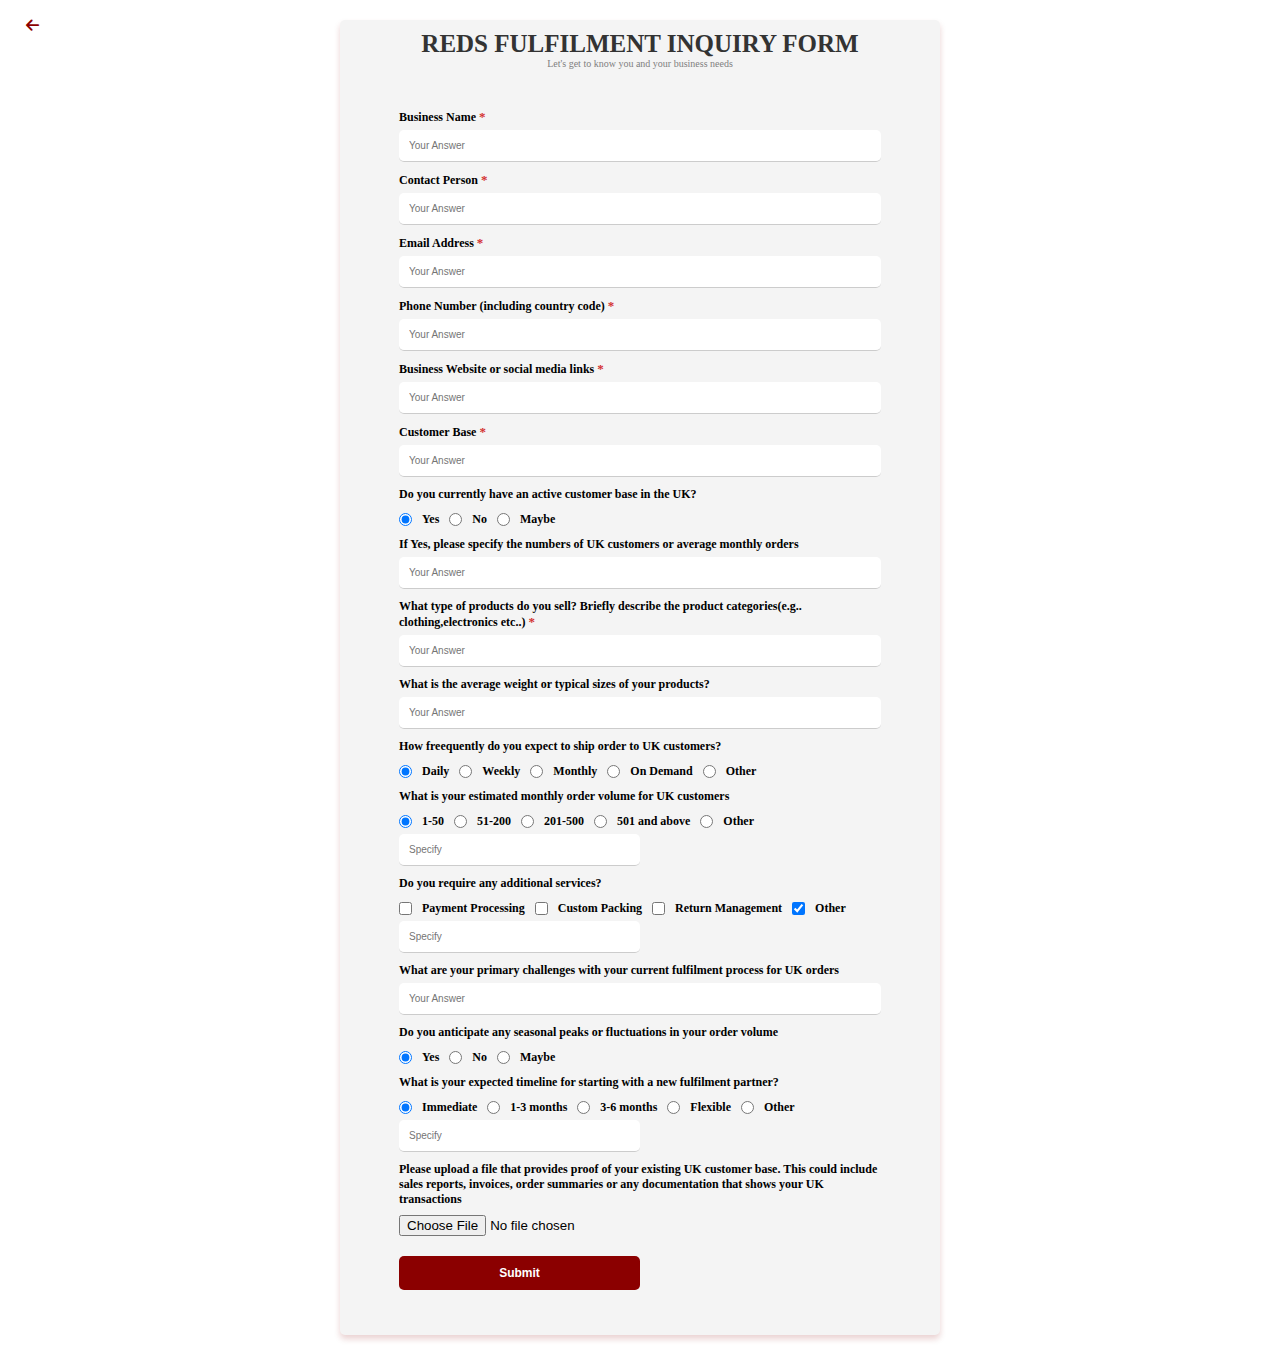
==== client/public/src/pages/fulfilment.html @ db406c57 "delivery website log day 2:21/12/2024,added the pre-form and form page for the send package option" ====
<!DOCTYPE html>
<html lang="en">
<head>
    <meta charset="UTF-8">
    <meta name="viewport" content="width=device-width, initial-scale=1.0">
    <title>REDS FULFILMENT CENTRE</title>
    <link rel="stylesheet" href="/client/public/src/styles/fulfilment.css">
    <link rel="stylesheet" href="/client/public/fontawesome-free-6.6.0-web/css/all.min.css">
    <link rel="stylesheet" href="/client/public/FONTS/Aleo,Allerta_Stencil,Chathura,Inter,Pacifico,etc.zip">
    <link rel="shortcut icon" href="/client/public/IMAGES/REDS LOGO.png" type="image/x-icon">
</head>
<body>
    <a href="/client/public/src/pages/send.html"><i class="fas fa-arrow-left back"></i></a>
    <div class="container">
        <h1>REDS FULFILMENT INQUIRY FORM</h1>
        <p class="description">Let's get to know you and your business needs</p>
        <form id="form">
            <label for="business">Business Name <span>*</span>
                <input type="text" class="business" id="business" placeholder="Your Answer" required>
            </label>
            <label for="contact">Contact Person <span>*</span>
                <input type="text" class="contact" id="contact" placeholder="Your Answer" required>
            </label>
            <label for="email">Email Address <span>*</span>
                <input type="email" class="email" id="email" placeholder="Your Answer" required>
            </label>
            <label for="phone">Phone Number  (including country code) <span>*</span>   
                <input type="tel" class="phone" id="phone" placeholder="Your Answer" required>
            </label>
            <label for="business-website">Business Website or social media links <span>*</span>
                <input type="url" class="business-website" id="business-website" placeholder="Your Answer" required>
            </label>
            <label for="customer-base" class="customer-base">Customer Base <span>*</span>
                <input type="text" class="customer-base" id="customer-base" placeholder="Your Answer" required>
            </label>
            <label for="customer-base">Do you currently have an active customer base in the UK?
                <div class="radio-group">
                    <input type="radio" name="customer-base" id="customer-base" required checked>Yes
                    <input type="radio" name="customer-base" id="customer-base" required>No
                    <input type="radio" name="customer-base" id="customer-base" required>Maybe
                </div>
            </label>
            <label for="answer">If Yes, please specify the numbers of UK customers or average monthly orders
                <input type="text" class="answer" id="answer" placeholder="Your Answer">
            </label>
            <label for="products">What type of products do you sell? Briefly describe the product categories(e.g.. clothing,electronics etc..) <span>*</span>
                <input type="text" class="products" id="products" placeholder="Your Answer" required>
            </label>
            <label for="weights">What is the average weight or typical sizes  of your products?
                <input type="text" class="weights" id="weights" placeholder="Your Answer">
            </label>
            <label for="frequent">How freequently do you expect to ship order to UK customers? 
                <div class="radio-group">
                    <input type="radio" name="frequent" id="frequent" required checked>Daily
                    <input type="radio" name="frequent" id="frequent" required>Weekly
                    <input type="radio" name="frequent" id="frequent" required>Monthly
                    <input type="radio" name="frequent" id="frequent" required>On Demand
                    <input type="radio" name="frequent" id="frequent" required>Other
                </div>
            </label>
            <label for="volume">What is your estimated monthly order volume for UK customers
                <div class="radio-group">
                    <input type="radio" name="volume" id="volume" required checked>1-50
                    <input type="radio" name="volume" id="volume" required>51-200
                    <input type="radio" name="volume" id="volume" required>201-500
                    <input type="radio" name="volume" id="volume" required>501 and above
                    <input type="radio" name="volume" id="volume" required>Other 
                </div>
                <input class="sub-input" type="text" placeholder="Specify">
            </label>
            <label for="additional">Do you require any additional services?
                <div class="radio-group">
                    <input type="checkbox" name="additional" id="additional" required >Payment Processing
                    <input type="checkbox" name="additional" id="additional" required>Custom Packing
                    <input type="checkbox" name="additional" id="additional" required>Return Management
                    <input type="checkbox" name="additional" id="additional" required checked>Other
                </div>
                <input type="text" class="sub-input" id="sub-input" placeholder="Specify">
            </label>
            <label for="challenges">What are your primary challenges with your current fulfilment process for UK orders
                <input type="text" class="challenges" id="challenges" placeholder="Your Answer">
            </label>
            <label for="anticipation">Do you anticipate any seasonal peaks or fluctuations in your order volume
                <div class="radio-group">
                    <input type="radio" name="anticipation" id="anticipation" required checked>Yes
                    <input type="radio" name="anticipation" id="anticipation" required>No
                    <input type="radio" name="anticipation" id="anticipation" required>Maybe
                </div>
            </label>
            <label for="timeline">What is your expected timeline for starting with a new fulfilment partner?
               <div class="radio-group">
                <input type="radio" name="timeline" id="timeline" required checked>Immediate
                <input type="radio" name="timeline" id="timeline" required>1-3 months
                <input type="radio" name="timeline" id="timeline" required>3-6 months
                <input type="radio" name="timeline" id="timeline" required>Flexible
                <input type="radio" name="timeline" id="timeline" required>Other 
               </div>
               <input class="sub-input" type="text" placeholder="Specify">
            </label>
            <label for="file-upload">Please upload a file that provides proof of your existing UK customer base. This could include sales reports, invoices, order summaries or any documentation that shows your UK transactions
                <input type="file" class="file-upload" id="file-upload" max="1" required>
            </label>
            <input type="submit" value="Submit" class="submit">
        </form>
    </div>
</body>
</html>
---- client/public/src/styles/fulfilment.css ----
*{
    margin: 0;
    padding: 0;
    box-sizing: border-box;
}
:root{
    --primary-color:#d32f2f;
    --white:#ffffff;
    --dark-red:#8b0000;
    --light-grey:#f4f4f4;
    --charcoal-grey:#333333;
}
html{
    font-size: 10px;
}
body{
    width: 100%;
    height: fit-content;
    background-color: var(--white);
}
.back{
    position: absolute;
    left: 2%;
    top: 2%;
    font-size: 1.5rem;
    color: var(--dark-red);
}
.container{
    width: 90%;
    height: fit-content;
    display: flex;
    flex-direction: column;
    align-items: center;
    justify-content: center;
    padding: 1rem;
    margin: 2rem auto;
    background-color: var(--light-grey);
    border-radius: 0.5rem;
    box-shadow: 0 4px 6px rgba(139,0,0,0.18);
    max-width: 600px;
}
h1{
    font-size: 2.5rem;
    color: var(--charcoal-grey);
    margin-bottom:0;
    color: var(--charcoal-grey);
}
.description{
    font-size: 1rem;
    color:grey;
    margin-bottom: 2rem;
}
form{
    width: 90%;
    margin: 0 auto 15px;
    padding: 20px;
    border-radius: 0.8rem;
}
label{
    display: block;
    margin-bottom: 1rem;
    font-weight: bold;
    font-size: 1.2rem;
}
input[type="text"], input[type="email"], input[type="url"], input[type="tel"]{
    width: 100%;
    padding: 1rem;
    margin-top: 0.5rem;
    border: none;
    border-radius: 5px;
    border-bottom: 1px solid #ccc;
    font-size: 1rem;
}
.sub-input{
    width: 50% !important;
}
.radio-group{
    display: flex;
    gap: 10px;
    align-items: center;
    margin-top: 1rem;
}
input[type="radio"]{
   display: inline-block;
}
span{
    font-size: 1.3rem;
    color: var(--primary-color);
    font-weight: 600;
}
input[type="file"]{
    display: block;
    margin-top: 0.8rem;
}
input[type="submit"]{
    width: 50%;
    padding: 1rem;
    margin-top: 1rem;
    border: none;
    border-radius: 5px;
    background-color: var(--dark-red);
    color: var(--white);
    font-size: 1.2rem;
    cursor: pointer;
    font-weight: 600;
}
input[type="submit"]:hover{
    background-color: transparent;
    outline: 2px solid var(--dark-red);
    color: var(--charcoal-grey);
    box-shadow: 0 4px 6px rgba(139,0,0,0.18);
}
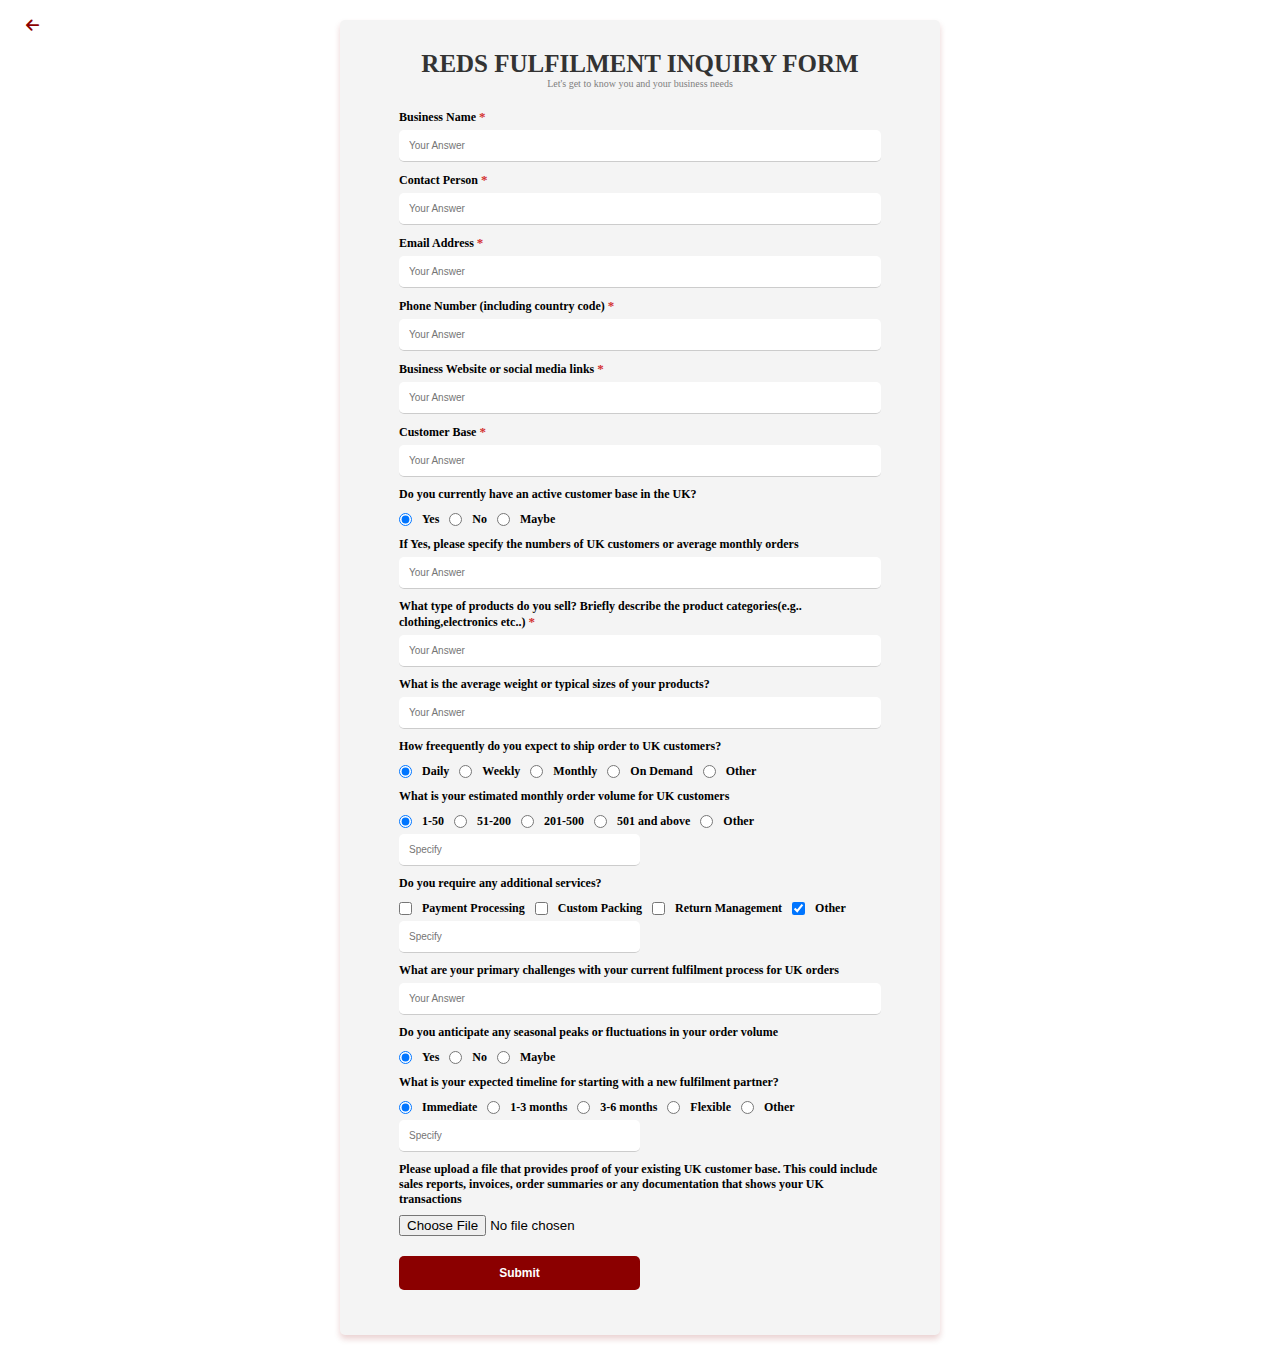
==== commit d7517295: "merged changes with edits" ====
--- a/client/public/src/pages/fulfilment.html
+++ b/client/public/src/pages/fulfilment.html
@@ -11,10 +11,10 @@
 </head>
 <body>
     <a href="/client/public/src/pages/send.html"><i class="fas fa-arrow-left back"></i></a>
-    <div class="container">
-        <h1>REDS FULFILMENT INQUIRY FORM</h1>
+    <div class="container" >
+        <form id="inquiryForm" >
+             <h1>REDS FULFILMENT INQUIRY FORM</h1>
         <p class="description">Let's get to know you and your business needs</p>
-        <form id="form">
             <label for="business">Business Name <span>*</span>
                 <input type="text" class="business" id="business" placeholder="Your Answer" required>
             </label>
@@ -100,8 +100,77 @@
             <label for="file-upload">Please upload a file that provides proof of your existing UK customer base. This could include sales reports, invoices, order summaries or any documentation that shows your UK transactions
                 <input type="file" class="file-upload" id="file-upload" max="1" required>
             </label>
-            <input type="submit" value="Submit" class="submit">
+            <input type="submit" value="Submit" class="submit" id="inquirysubmit"> 
         </form>
     </div>
+    <!-- <form  id="signupForm">
+        <div class="sign-up container">
+            <div class="sidebar">
+                 <h2>Create Account</h2>
+                 <ul class="steps">
+                    <li class="active">1. Personal Details</li>
+                    <li>2. Account Details</li>
+                    <li>3. Summary</li>
+                    <li>4. Receipt</li>
+                 </ul>
+            </div>
+            <div class="form-container">
+                <h3>Your Personal Details</h3>
+                    <div class="form-group">
+                        <label for="national-id">National Identity Number/D-number</label>
+                        <input type="text" id="national-id" placeholder="01010102302">
+                        <small>This should be 11 digits long</small>
+                   </div>
+                    <div class="form-group">
+                        <div>
+                            <label for="first-name">First Name</label>
+                            <input type="text" id="first-name" placeholder="First Name">
+                        </div>
+                        <div>
+                            <label for="last-name">Last Name</label>
+                            <input type="text" id="last-name" placeholder="Last Name">
+                        </div>
+                    </div>
+                  <h3>Your Residential Address</h3>
+                    <div class="form-group">
+                        <div>
+                            <label for="street-address">Street Address</label>
+                            <input type="text" id="street-address" placeholder="Street Address">
+                        </div>
+                        <div>
+                            <label for="optional-address">Street Address (Optional)</label>
+                            <input type="text" id="optional-address" placeholder="Street Address (Optional)">
+                        </div>
+                    </div>
+                    <div class="form-group">
+                        <div><label for="city">City</label>
+                            <input type="text" id="city" placeholder="City">
+                        </div>
+                        <div>
+                            <label for="country">Country</label>
+                                <select id="country">
+                                  <option value="">Select Country</option>
+                                  <option value="US">United States</option>
+                                  <option value="NG">Nigeria</option>
+                                  <option value="UK">United Kingdom</option>
+                                </select>
+                        </div>
+                    </div>
+                    <h3>Contact Details</h3>
+                        <div class="form-group">
+                            <div>
+                                <label for="phone">Phone Number</label>
+                                <input type="text" id="phone" placeholder="+47">
+                            </div>
+                            <div>
+                                <label for="email">Your Email Address</label>
+                                <input type="email" id="email" placeholder="Your Email Address">
+                            </div>
+                        </div>
+                    <button type="submit" class="next-button">Next</button>
+            </div> 
+        </div>
+    </form>  -->
+    <script src="/client/public/src/javascript/fulfilment.js"></script>
 </body>
 </html>--- a/client/public/src/styles/fulfilment.css
+++ b/client/public/src/styles/fulfilment.css
@@ -2,6 +2,9 @@
     margin: 0;
     padding: 0;
     box-sizing: border-box;
+}
+#signupForm{
+    display: none;
 }
 :root{
     --primary-color:#d32f2f;
@@ -39,16 +42,18 @@
     box-shadow: 0 4px 6px rgba(139,0,0,0.18);
     max-width: 600px;
 }
-h1{
+form h1{
     font-size: 2.5rem;
     color: var(--charcoal-grey);
     margin-bottom:0;
     color: var(--charcoal-grey);
+    text-align: center;
 }
-.description{
+form .description{
     font-size: 1rem;
     color:grey;
     margin-bottom: 2rem;
+    text-align: center;
 }
 form{
     width: 90%;
@@ -110,3 +115,21 @@
     color: var(--charcoal-grey);
     box-shadow: 0 4px 6px rgba(139,0,0,0.18);
 }
+#signupForm{
+    display: flex;
+    justify-content: center;
+    align-items: center;
+    min-height: 100vh;
+}
+.sign-up{
+    display: flex;
+    width: 80%;
+    max-width: 1200px;
+    overflow: hidden;
+    flex-direction: row;
+}
+.sidebar{
+    flex: 1;
+    background-color: var(--dark-red);
+    padding: 20px;
+}
